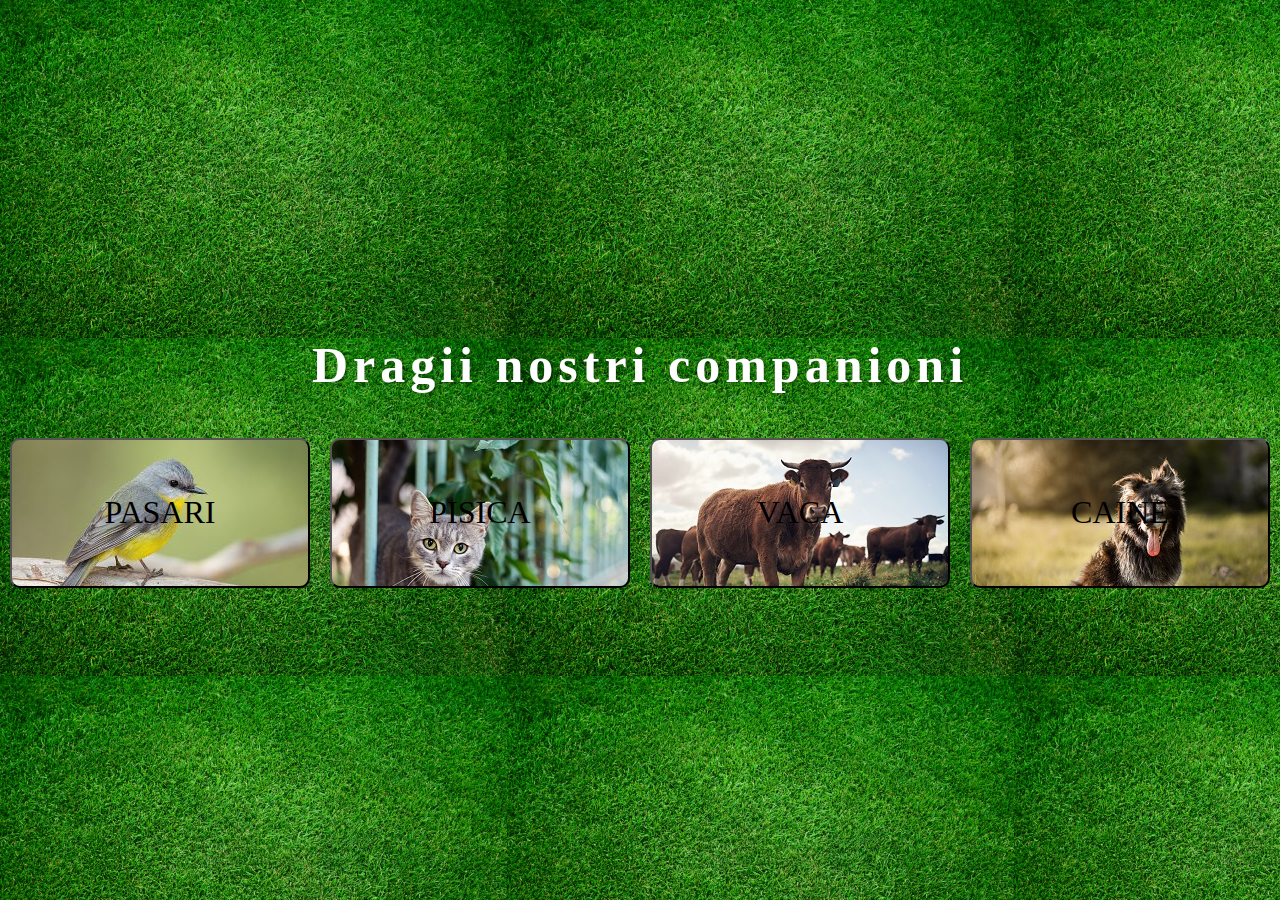
==== Proiecte terminate/Proiect_2_Site animale/index1.html @ af9717ac "Add files via upload" ====
<!DOCTYPE html>
<html lang="en">
<head>
<meta charset="UTF-8">
<meta http-equiv="X-UA-Compatible" content="IE-edge">
<meta name="viewport" content="width=device-width , initial-scale=1.0">
<link rel="stylesheet" href="style1.css">
<title>Prietenii Nostri</title>

</head>
    <h1>Dragii nostri companioni</h1>
<div class="container">
    <button class="btn1">PASARI</button>
    <button class="btn2">PISICA</button>
    <button class="btn3">VACA</button>
    <button class="btn4">CAINE</button>
    
</div>
<script src="index1.js"></script>
    </body>
</html>
---- Proiecte terminate/Proiect_2_Site animale/style1.css ----
body{
    margin:0;
    display:flex;
    flex-direction: column;
    justify-content: center;
    height:100vh;
    align-items: center;
    background-image: url("images/grass.jpg");
    font-family: fantasy;
}

h1{
    
    font-size: 50px;
    text-shadow: 2px 2px 4px rgba(0, 0, 0, 0.3);
    color: white;
    white-space: nowrap;
    letter-spacing: 5px;
}

.container{
    display: inline-flex;
    align-items: stretch;
}
button{
    border-radius: 10px;
    height: 150px;
    width:300px;
    font-family: fantasy;
    font-size:200% ;
    cursor: pointer;
    margin:10px;
}

.btn1{
    background-image: url("images/birde.jpg");
}
.btn2{
    background-image: url("images/kitty.jpg");
}
.btn3{
    background-image: url("images/cowy.jpg");
}.btn4{
    background-image: url("images/doggy.jpg");
}

button:hover{
    color: pink;
}
button:active{
    background-size: 105%;
}
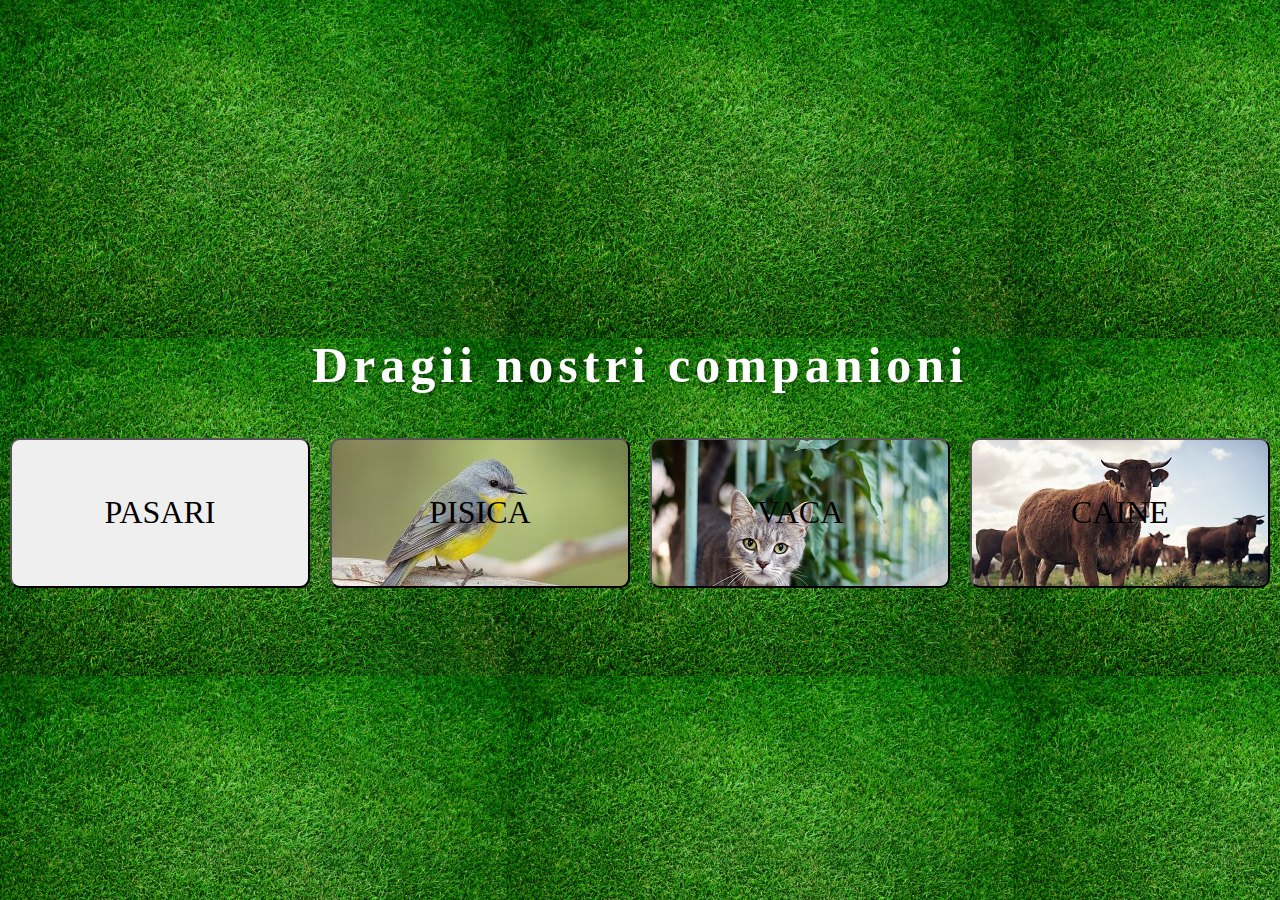
==== commit 7b1a4792: "Update index1.html" ====
--- a/Proiecte terminate/Proiect_2_Site animale/index1.html
+++ b/Proiecte terminate/Proiect_2_Site animale/index1.html
@@ -10,12 +10,12 @@
 </head>
     <h1>Dragii nostri companioni</h1>
 <div class="container">
-    <button class="btn1">PASARI</button>
-    <button class="btn2">PISICA</button>
-    <button class="btn3">VACA</button>
-    <button class="btn4">CAINE</button>
+    <button class="btn0">PASARI</button>
+    <button class="btn1">PISICA</button>
+    <button class="btn2">VACA</button>
+    <button class="btn3">CAINE</button>
     
 </div>
 <script src="index1.js"></script>
     </body>
-</html>+</html>
